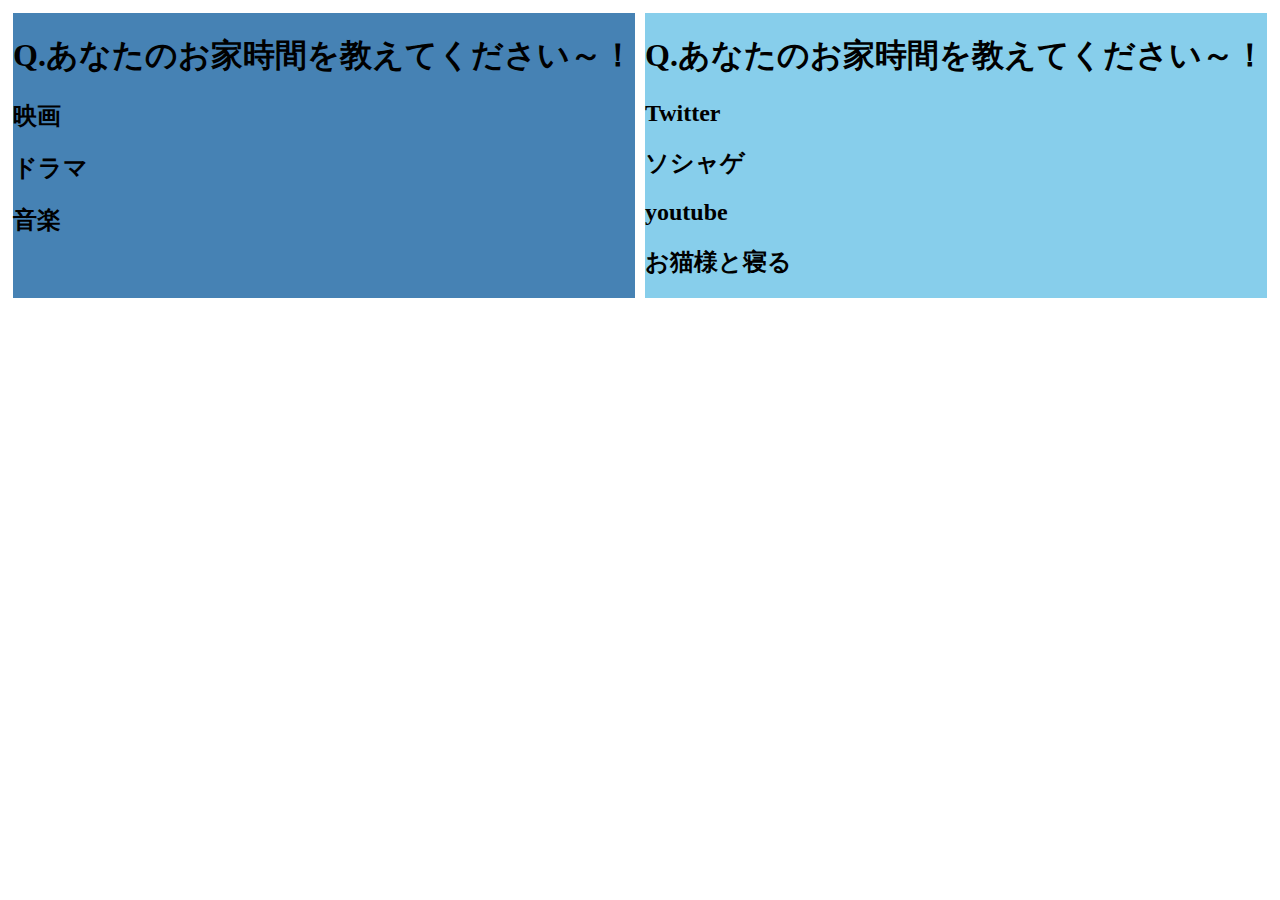
==== index.html @ f3049bba "回答（？）をHTMLに追加 CSSにFlexbox設定を追加" ====
<!DOCTYPE html>
<html lang="ja">

<head>
    <meta charset="UTF-8">
    <meta name="viewport" content="width=device-width, initial-scale=1.0">
    <title>すていほーむ</title>
    <link rel="stylesheet" href="./css/style.css">
</head>

<body>
    <div class="container">
     <div class="Question">
        <h1>Q.あなたのお家時間を教えてください～！</h1>
        <h2>映画</h2>
        <h2>ドラマ</h2>
        <h2>音楽</h2>
     </div>
     <!-- 回答は以下をコピペして増やして書き換えてね！ -->
     <div class="answer">
        <h1>Q.あなたのお家時間を教えてください～！</h1>
        <h2>Twitter</h2>
        <h2>ソシャゲ</h2>
        <h2>youtube</h2>
        <h2>お猫様と寝る</h2>
     </div>
     <!-- ここまで -->
    </div>
</body>

</html>
---- css/style.css ----
.container {
    display: flex;
    justify-content: center;
}

.Question {
    width: 80%;
    margin: 5px;
    background-color: steelblue
}

.answer {
    width: 80%;
    margin: 5px;
    background-color: skyblue;
}
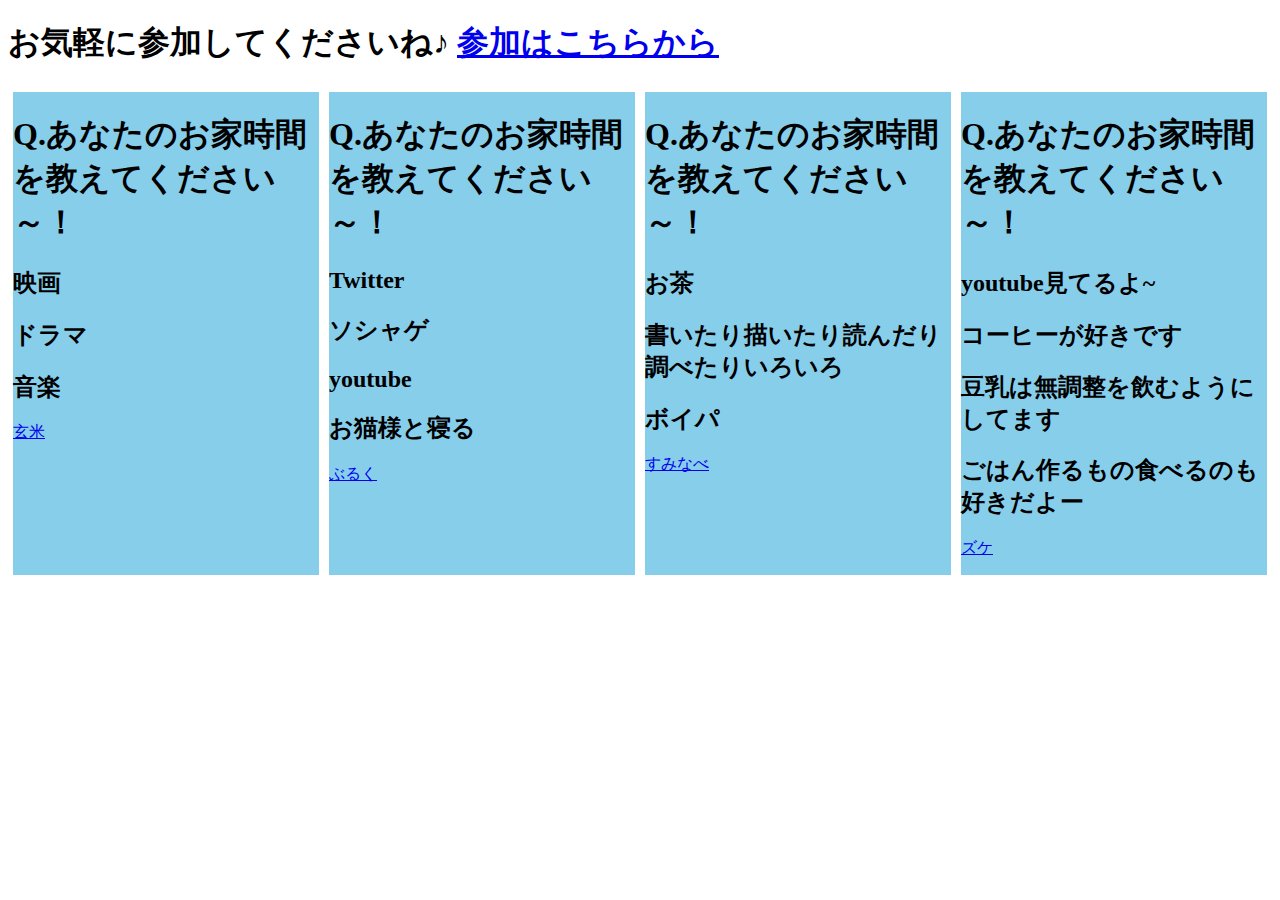
==== commit de8448c1: "mistake test" ====
--- a/index.html
+++ b/index.html
@@ -9,22 +9,48 @@
 </head>
 
 <body>
+    <div class="title">
+        <h1>お気軽に参加してくださいね♪ <a href="https://github.com/Genmai-Cha/practice_git">参加はこちらから</a></h1>
+    </div>
+
     <div class="container">
-     <div class="Question">
-        <h1>Q.あなたのお家時間を教えてください～！</h1>
-        <h2>映画</h2>
-        <h2>ドラマ</h2>
-        <h2>音楽</h2>
-     </div>
-     <!-- 回答は以下をコピペして増やして書き換えてね！ -->
-     <div class="answer">
-        <h1>Q.あなたのお家時間を教えてください～！</h1>
-        <h2>Twitter</h2>
-        <h2>ソシャゲ</h2>
-        <h2>youtube</h2>
-        <h2>お猫様と寝る</h2>
-     </div>
-     <!-- ここまで -->
+        
+        <div class="answer">
+            <h1>Q.あなたのお家時間を教えてください～！</h1>
+            <h2>映画</h2>
+            <h2>ドラマ</h2>
+            <h2>音楽</h2>
+            <p><a href="https://twitter.com/akanico_0128" alt="書いた人">玄米</a></p>
+        </div>
+
+        <div class="answer">
+            <h1>Q.あなたのお家時間を教えてください～！</h1>
+            <h2>Twitter</h2>
+            <h2>ソシャゲ</h2>
+            <h2>youtube</h2>
+            <h2>お猫様と寝る</h2>
+            <p><a href="https://twitter.com/blckct_xiii" alt="書いた人">ぶるく</a></p>
+        </div>
+        
+        <!-- 回答は以下をコピペして増やして書き換えてね！ -->
+        <div class="answer">
+            <h1>Q.あなたのお家時間を教えてください～！</h1>
+            <h2>お茶</h2>
+            <h2>書いたり描いたり読んだり調べたりいろいろ</h2>
+            <h2>ボイパ</h2>
+            <p><a href="https://twitter.com/suminabee" alt="書いた人">すみなべ</a></p>
+        </div>
+        <!-- ここまで -->
+        <div class="answer">
+            <h1>Q.あなたのお家時間を教えてください～！</h1>
+            <h2>youtube見てるよ~</h2>
+            <h2>コーヒーが好きです</h2>
+            <h2>豆乳は無調整を飲むようにしてます</h2>
+            <h2>ごはん作るもの食べるのも好きだよー</h2>
+            <p><a href="https://twitter.com/@7_zasano">ズケ</a></p>
+            </div>
+
+            
     </div>
 </body>
 
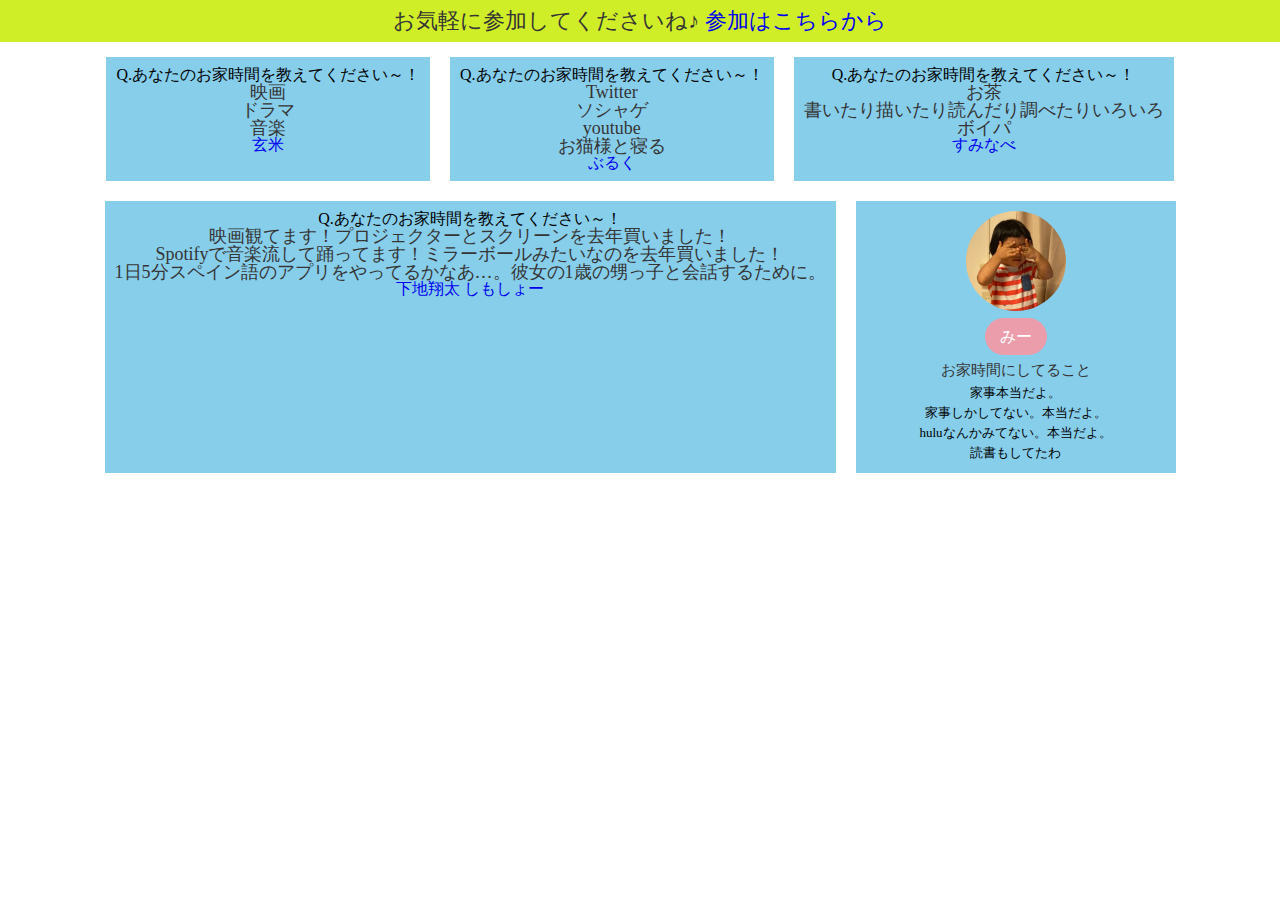
==== commit 8e20b1ae: "Merge branch 'master' into master" ====
--- a/index.html
+++ b/index.html
@@ -1,57 +1,71 @@
-<!DOCTYPE html>
-<html lang="ja">
-
-<head>
-    <meta charset="UTF-8">
-    <meta name="viewport" content="width=device-width, initial-scale=1.0">
-    <title>すていほーむ</title>
-    <link rel="stylesheet" href="./css/style.css">
-</head>
-
-<body>
-    <div class="title">
-        <h1>お気軽に参加してくださいね♪ <a href="https://github.com/Genmai-Cha/practice_git">参加はこちらから</a></h1>
-    </div>
-
-    <div class="container">
-        
-        <div class="answer">
-            <h1>Q.あなたのお家時間を教えてください～！</h1>
-            <h2>映画</h2>
-            <h2>ドラマ</h2>
-            <h2>音楽</h2>
-            <p><a href="https://twitter.com/akanico_0128" alt="書いた人">玄米</a></p>
-        </div>
-
-        <div class="answer">
-            <h1>Q.あなたのお家時間を教えてください～！</h1>
-            <h2>Twitter</h2>
-            <h2>ソシャゲ</h2>
-            <h2>youtube</h2>
-            <h2>お猫様と寝る</h2>
-            <p><a href="https://twitter.com/blckct_xiii" alt="書いた人">ぶるく</a></p>
-        </div>
-        
-        <!-- 回答は以下をコピペして増やして書き換えてね！ -->
-        <div class="answer">
-            <h1>Q.あなたのお家時間を教えてください～！</h1>
-            <h2>お茶</h2>
-            <h2>書いたり描いたり読んだり調べたりいろいろ</h2>
-            <h2>ボイパ</h2>
-            <p><a href="https://twitter.com/suminabee" alt="書いた人">すみなべ</a></p>
-        </div>
-        <!-- ここまで -->
-        <div class="answer">
-            <h1>Q.あなたのお家時間を教えてください～！</h1>
-            <h2>youtube見てるよ~</h2>
-            <h2>コーヒーが好きです</h2>
-            <h2>豆乳は無調整を飲むようにしてます</h2>
-            <h2>ごはん作るもの食べるのも好きだよー</h2>
-            <p><a href="https://twitter.com/@7_zasano">ズケ</a></p>
-            </div>
-
-            
-    </div>
-</body>
-
+
+<!DOCTYPE html>
+<html lang="ja">
+
+<head>
+    <meta charset="UTF-8">
+    <meta name="viewport" content="width=device-width, initial-scale=1.0">
+    <title>すていほーむ</title>
+    <link rel="stylesheet" href="./css/style.css">
+</head>
+
+<body>
+    <div class="title">
+        <h1>お気軽に参加してくださいね♪ <a href="https://github.com/Genmai-Cha/practice_git">参加はこちらから</a></h1>
+    </div>
+
+    <div class="container">
+
+        <div class="answer">
+            <h1>Q.あなたのお家時間を教えてください～！</h1>
+            <h2>映画</h2>
+            <h2>ドラマ</h2>
+            <h2>音楽</h2>
+            <p><a href="https://twitter.com/akanico_0128" alt="書いた人">玄米</a></p>
+        </div>
+
+        <div class="answer">
+            <h1>Q.あなたのお家時間を教えてください～！</h1>
+            <h2>Twitter</h2>
+            <h2>ソシャゲ</h2>
+            <h2>youtube</h2>
+            <h2>お猫様と寝る</h2>
+            <p><a href="https://twitter.com/blckct_xiii" alt="書いた人">ぶるく</a></p>
+        </div>
+
+        <!-- 回答は以下をコピペして増やして書き換えてね！ -->
+        <div class="answer">
+            <h1>Q.あなたのお家時間を教えてください～！</h1>
+            <h2>お茶</h2>
+            <h2>書いたり描いたり読んだり調べたりいろいろ</h2>
+            <h2>ボイパ</h2>
+            <p><a href="https://twitter.com/suminabee" alt="書いた人">すみなべ</a></p>
+        </div>
+        <!-- ここまで -->
+        <div class="answer">
+            <h1>Q.あなたのお家時間を教えてください～！</h1>
+            <h2>映画観てます！プロジェクターとスクリーンを去年買いました！</h2>
+            <h2>Spotifyで音楽流して踊ってます！ミラーボールみたいなのを去年買いました！</h2>
+            <h2>1日5分スペイン語のアプリをやってるかなあ…。彼女の1歳の甥っ子と会話するために。</h2>
+            <p><a href="https://twitter.com/Syota_Shimo" alt="Syota_Shimo">下地翔太 しもしょー</a></p>
+        </div>
+
+
+        <div class="answer">
+            <img src="./img/7iLI37vt_400x400.jpg" alt="プロフィール画像" class="prf_img">
+            <h1><a href="https://twitter.com/pupumi810" target="_blank" alt="書いた人" class="name">みー</a></h1>
+            <h2 class="list_title">お家時間にしてること</h2>
+            <ul>
+                <li>家事本当だよ。</li>
+                <li>家事しかしてない。本当だよ。</li>
+                <li>huluなんかみてない。本当だよ。</li>
+                <li>読書もしてたわ</li>
+            </ul>
+        </div>
+    </div>
+
+
+</body>
+
+
 </html>--- a/css/style.css
+++ b/css/style.css
@@ -1,16 +1,122 @@
+/* http://meyerweb.com/eric/tools/css/reset/
+   v2.0 | 20110126
+   License: none (public domain)
+*/
+
+html, body, div, span, applet, object, iframe,
+h1, h2, h3, h4, h5, h6, p, blockquote, pre,
+a, abbr, acronym, address, big, cite, code,
+del, dfn, em, img, ins, kbd, q, s, samp,
+small, strike, strong, sub, sup, tt, var,
+b, u, i, center,
+dl, dt, dd, ol, ul, li,
+fieldset, form, label, legend,
+table, caption, tbody, tfoot, thead, tr, th, td,
+article, aside, canvas, details, embed,
+figure, figcaption, footer, header, hgroup,
+menu, nav, output, ruby, section, summary,
+time, mark, audio, video {
+	margin: 0;
+	padding: 0;
+	border: 0;
+	font-size: 100%;
+	font: inherit;
+	vertical-align: baseline;
+}
+/* HTML5 display-role reset for older browsers */
+article, aside, details, figcaption, figure,
+footer, header, hgroup, menu, nav, section {
+	display: block;
+}
+body {
+	line-height: 1;
+}
+ol, ul {
+	list-style: none;
+}
+blockquote, q {
+	quotes: none;
+}
+blockquote:before, blockquote:after,
+q:before, q:after {
+	content: '';
+	content: none;
+}
+table {
+	border-collapse: collapse;
+	border-spacing: 0;
+}
+/* ここから！ */
+/* 
+@media screen and (max-width:800px) {
+    .container {
+        flex-wrap: wrap;
+    }
+} */
+
+.title {
+    width: 100%;
+    background-color: rgb(208, 238, 39);
+    text-align: center;
+}
+
+.title h1 {
+    font-size: 22px;
+    color: rgb(53, 53, 53);
+    padding: 10px;
+    margin-bottom: 5px;
+}
+
+.git_link {
+    color: coral;
+}
+
+h2 {
+    font-size: 18px;
+    color: rgb(53, 53, 53);
+}
+
+a {
+    text-decoration: none;
+}
+
 .container {
     display: flex;
     justify-content: center;
-}
-
-.Question {
-    width: 80%;
-    margin: 5px;
-    background-color: steelblue
+    flex-wrap: wrap;
 }
 
 .answer {
-    width: 80%;
-    margin: 5px;
-    background-color: skyblue;
-}+    min-width: 300px;
+    margin: 10px 10px;
+    padding: 10px;
+    background-color: #87ceeb;
+    text-align: center;
+}
+
+li {
+    list-style: none;
+    font-size: 13px;
+    line-height: 20px;
+}
+
+.prf_img {
+    width: 100px;
+    border-radius: 50%;
+    margin: 0 auto 15px auto;
+}
+
+.name {
+    background-color:#EB9DAC;
+    color: #fff;
+    border-radius: 100px;
+    padding: 10px 15px;
+    margin: 10px 10px;
+}
+
+.list_title {
+    margin: 18px auto 5px auto;
+    font-size: 15px;
+    color: rgb(53, 53, 53);
+}
+
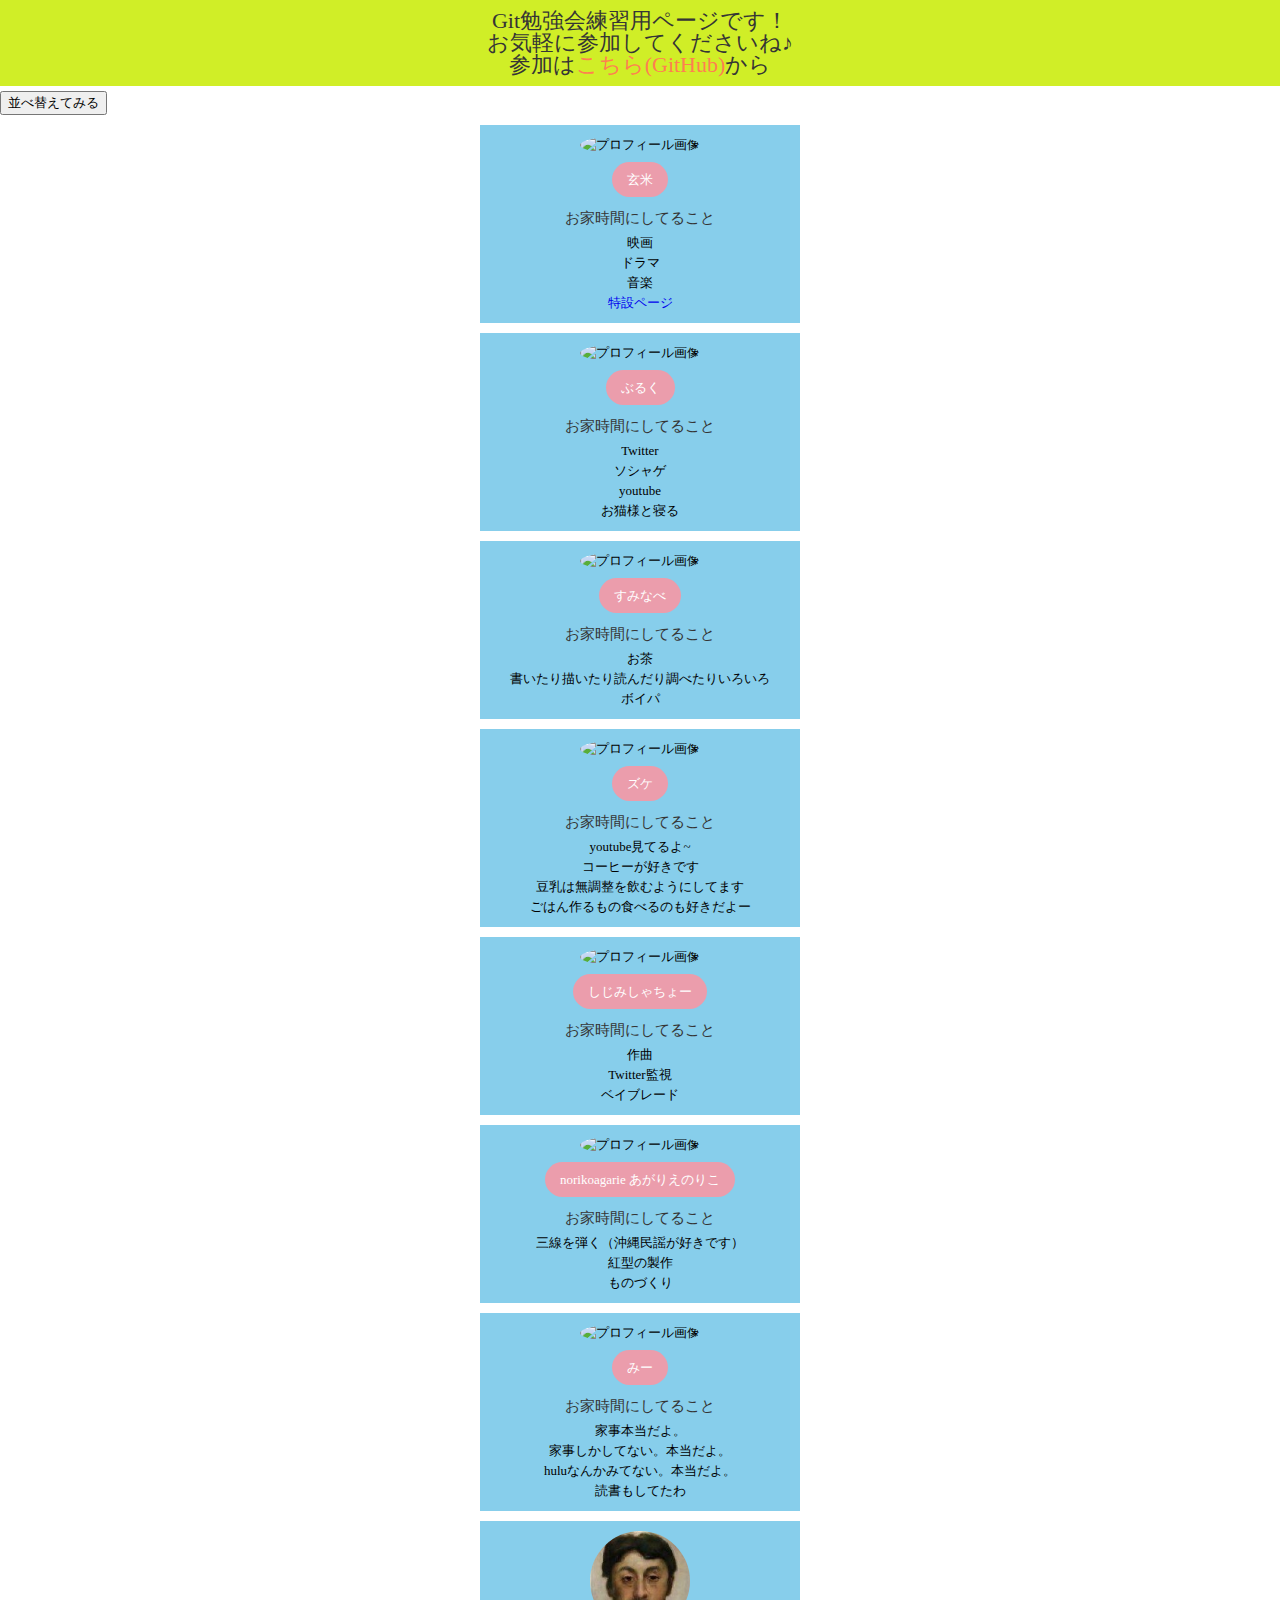
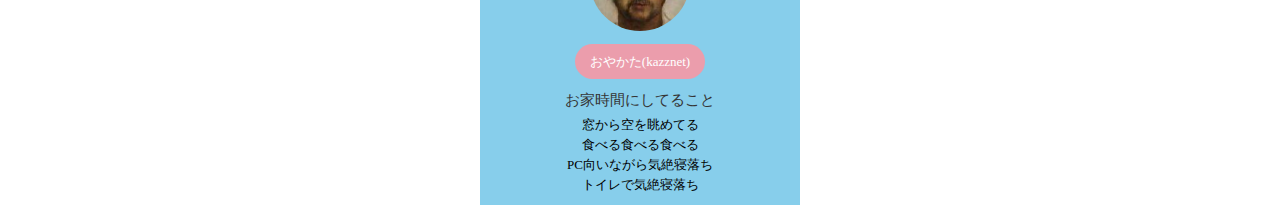
==== commit 4269268d: "おやかた参上です。内容行とアイコン追加しました。" ====
--- a/index.html
+++ b/index.html
@@ -1,4 +1,3 @@
-
 <!DOCTYPE html>
 <html lang="ja">
 
@@ -7,65 +6,146 @@
     <meta name="viewport" content="width=device-width, initial-scale=1.0">
     <title>すていほーむ</title>
     <link rel="stylesheet" href="./css/style.css">
+    <script src="./jquery.js"></script>
+    <script src="./common.js"></script>
+    <script src="./cmanObjMove_v091.js" charset="utf-8"></script>
+    <link rel="icon" href="./img/favicon.ico">
 </head>
 
 <body>
     <div class="title">
-        <h1>お気軽に参加してくださいね♪ <a href="https://github.com/Genmai-Cha/practice_git">参加はこちらから</a></h1>
+        <h1>Git勉強会練習用ページです！ <br> お気軽に参加してくださいね♪ <br> 参加は<a href="https://github.com/Genmai-Cha/practice_git"
+                target="_blank" class="git_link"><span>こちら(GitHub)</span></a>から</h1>
     </div>
+    
+    <div cmanOMat="area" class="movearea">
 
-    <div class="container">
-
-        <div class="answer">
-            <h1>Q.あなたのお家時間を教えてください～！</h1>
-            <h2>映画</h2>
-            <h2>ドラマ</h2>
-            <h2>音楽</h2>
-            <p><a href="https://twitter.com/akanico_0128" alt="書いた人">玄米</a></p>
+        <div class="btn-area">
+            <input type="button" class="btn" value="並べ替えてみる" onclick="window.location.reload();" />
         </div>
 
-        <div class="answer">
-            <h1>Q.あなたのお家時間を教えてください～！</h1>
-            <h2>Twitter</h2>
-            <h2>ソシャゲ</h2>
-            <h2>youtube</h2>
-            <h2>お猫様と寝る</h2>
-            <p><a href="https://twitter.com/blckct_xiii" alt="書いた人">ぶるく</a></p>
-        </div>
+        <div class="container">
+            <ul class="contentBox">
+                <!-- 回答は以下をコピペして増やして書き換えてね！ -->
+                <li>
+                    <div class="answer" cmanOMat="movearea" >
+                        <img src="./img/icon/genmai.jpg" alt="プロフィール画像" class="prf_img">
+                        <h1><a href="https://twitter.com/akanico_0128" target="_blank" alt="書いた人" class="name">玄米</a></h1>
+                        <h2 class="list_title">お家時間にしてること</h2>
+                        <div>
+                            <p>映画</p>
+                            <p>ドラマ</p>
+                            <p>音楽</p>
+                            <a href="genmai.html">特設ページ</a>
+                        </div>
 
-        <!-- 回答は以下をコピペして増やして書き換えてね！ -->
-        <div class="answer">
-            <h1>Q.あなたのお家時間を教えてください～！</h1>
-            <h2>お茶</h2>
-            <h2>書いたり描いたり読んだり調べたりいろいろ</h2>
-            <h2>ボイパ</h2>
-            <p><a href="https://twitter.com/suminabee" alt="書いた人">すみなべ</a></p>
-        </div>
-        <!-- ここまで -->
-        <div class="answer">
-            <h1>Q.あなたのお家時間を教えてください～！</h1>
-            <h2>映画観てます！プロジェクターとスクリーンを去年買いました！</h2>
-            <h2>Spotifyで音楽流して踊ってます！ミラーボールみたいなのを去年買いました！</h2>
-            <h2>1日5分スペイン語のアプリをやってるかなあ…。彼女の1歳の甥っ子と会話するために。</h2>
-            <p><a href="https://twitter.com/Syota_Shimo" alt="Syota_Shimo">下地翔太 しもしょー</a></p>
-        </div>
+                    </div>
+                </li>
+
+                <li>
+                    <div class="answer" cmanOMat="movearea" >
+                        <img src="./img/icon/blckct.png" alt="プロフィール画像" class="prf_img">
+                        <h1><a href="https://twitter.com/akanico_0128" target="_blank" alt="書いた人" class="name">ぶるく</a></h1>
+                        <h2 class="list_title">お家時間にしてること</h2>
+                        <div>
+                            <p>Twitter</p>
+                            <p>ソシャゲ</p>
+                            <p>youtube</p>
+                            <p>お猫様と寝る</p>
+                        </div>
+                    </div>
+                </li>
+
+                <li>
+                    <div class="answer" cmanOMat="movearea" >
+                        <img src="./img/icon/suminabe.jpg" alt="プロフィール画像" class="prf_img">
+                        <h1><a href="https://twitter.com/akanico_0128" target="_blank" alt="書いた人" class="name">すみなべ</a></h1>
+                        <h2 class="list_title">お家時間にしてること</h2>
+                        <div>
+                            <p>お茶</p>
+                            <p>書いたり描いたり読んだり調べたりいろいろ</p>
+                            <p>ボイパ</p>
+                        </div>
+                    </div>
+                </li>
 
 
-        <div class="answer">
-            <img src="./img/7iLI37vt_400x400.jpg" alt="プロフィール画像" class="prf_img">
-            <h1><a href="https://twitter.com/pupumi810" target="_blank" alt="書いた人" class="name">みー</a></h1>
-            <h2 class="list_title">お家時間にしてること</h2>
-            <ul>
-                <li>家事本当だよ。</li>
-                <li>家事しかしてない。本当だよ。</li>
-                <li>huluなんかみてない。本当だよ。</li>
-                <li>読書もしてたわ</li>
+                <li>
+                    <div class="answer" cmanOMat="movearea" >
+                        <img src="./img/icon/zuke.jpg" alt="プロフィール画像" class="prf_img">
+                        <h1><a href="https://twitter.com/akanico_0128" target="_blank" alt="書いた人" class="name">ズケ</a></h1>
+                        <h2 class="list_title">お家時間にしてること</h2>
+                        <div>
+                            <p>youtube見てるよ~</p>
+                            <p>コーヒーが好きです</p>
+                            <p>豆乳は無調整を飲むようにしてます</p>
+                            <p>ごはん作るもの食べるのも好きだよー</p>
+                        </div>
+                    </div>
+                </li>
+                <li>
+                    <div class="answer" cmanOMat="movearea" >
+                        <img src="./img/icon/443.PNG" alt="プロフィール画像" class="prf_img">
+                        <h1><a href="https://twitter.com/443_President" target="_blank" alt="書いた人" class="name">しじみしゃちょー</a>
+                        </h1>
+                        <h2 class="list_title">お家時間にしてること</h2>
+                        <div>
+                            <p>作曲</p>
+                            <p>Twitter監視</p>
+                            <p>ベイブレード</p>
+                        </div>
+                    </div>
+                </li>
+
+                <li>
+                    <div class="answer" cmanOMat="movearea" >
+                        <img src="./img/icon/agarie.png" alt="プロフィール画像" class="prf_img">
+                        <h1><a href="https://www.instagram.com/norikoagarie/" target="_blank" alt="書いた人"
+                                class="name">norikoagarie あがりえのりこ</a></h1>
+                        <h2 class="list_title">お家時間にしてること</h2>
+                        <div>
+                            <p>三線を弾く（沖縄民謡が好きです）</p>
+                            <p>紅型の製作</p>
+                            <p>ものづくり</p>
+                        </div>
+                    </div>
+                </li>
+
+                <li>
+                    <div class="answer" cmanOMat="movearea" >
+                        <img src="./img/icon/mee.jpg" alt="プロフィール画像" class="prf_img">
+                        <h1><a href="https://twitter.com/pupumi810" target="_blank" alt="書いた人" class="name">みー</a></h1>
+                        <h2 class="list_title">お家時間にしてること</h2>
+                        <div>
+                            <p>家事本当だよ。</p>
+                            <p>家事しかしてない。本当だよ。</p>
+                            <p>huluなんかみてない。本当だよ。</p>
+                            <p>読書もしてたわ</p>
+                        </div>
+                    </div>
+                </li>
+
+                <li>
+                    <div class="answer" cmanOMat="movearea" >
+                        <img src="./img/icon/oyakata.jpg" alt="プロフィール画像" class="prf_img">
+                        <h1><a href="https://twitter.com/oyakataan" target="_blank" alt="書いた人"
+                                class="name">おやかた(kazznet)</a></h1>
+                        <h2 class="list_title">お家時間にしてること</h2>
+                        <div>
+                            <p>窓から空を眺めてる</p>
+                            <p>食べる食べる食べる</p>
+                            <p>PC向いながら気絶寝落ち</p>
+                            <p>トイレで気絶寝落ち</p>
+                        </div>
+                    </div>
+                </li>
+
+
             </ul>
+
         </div>
     </div>
 
-
 </body>
 
-
 </html>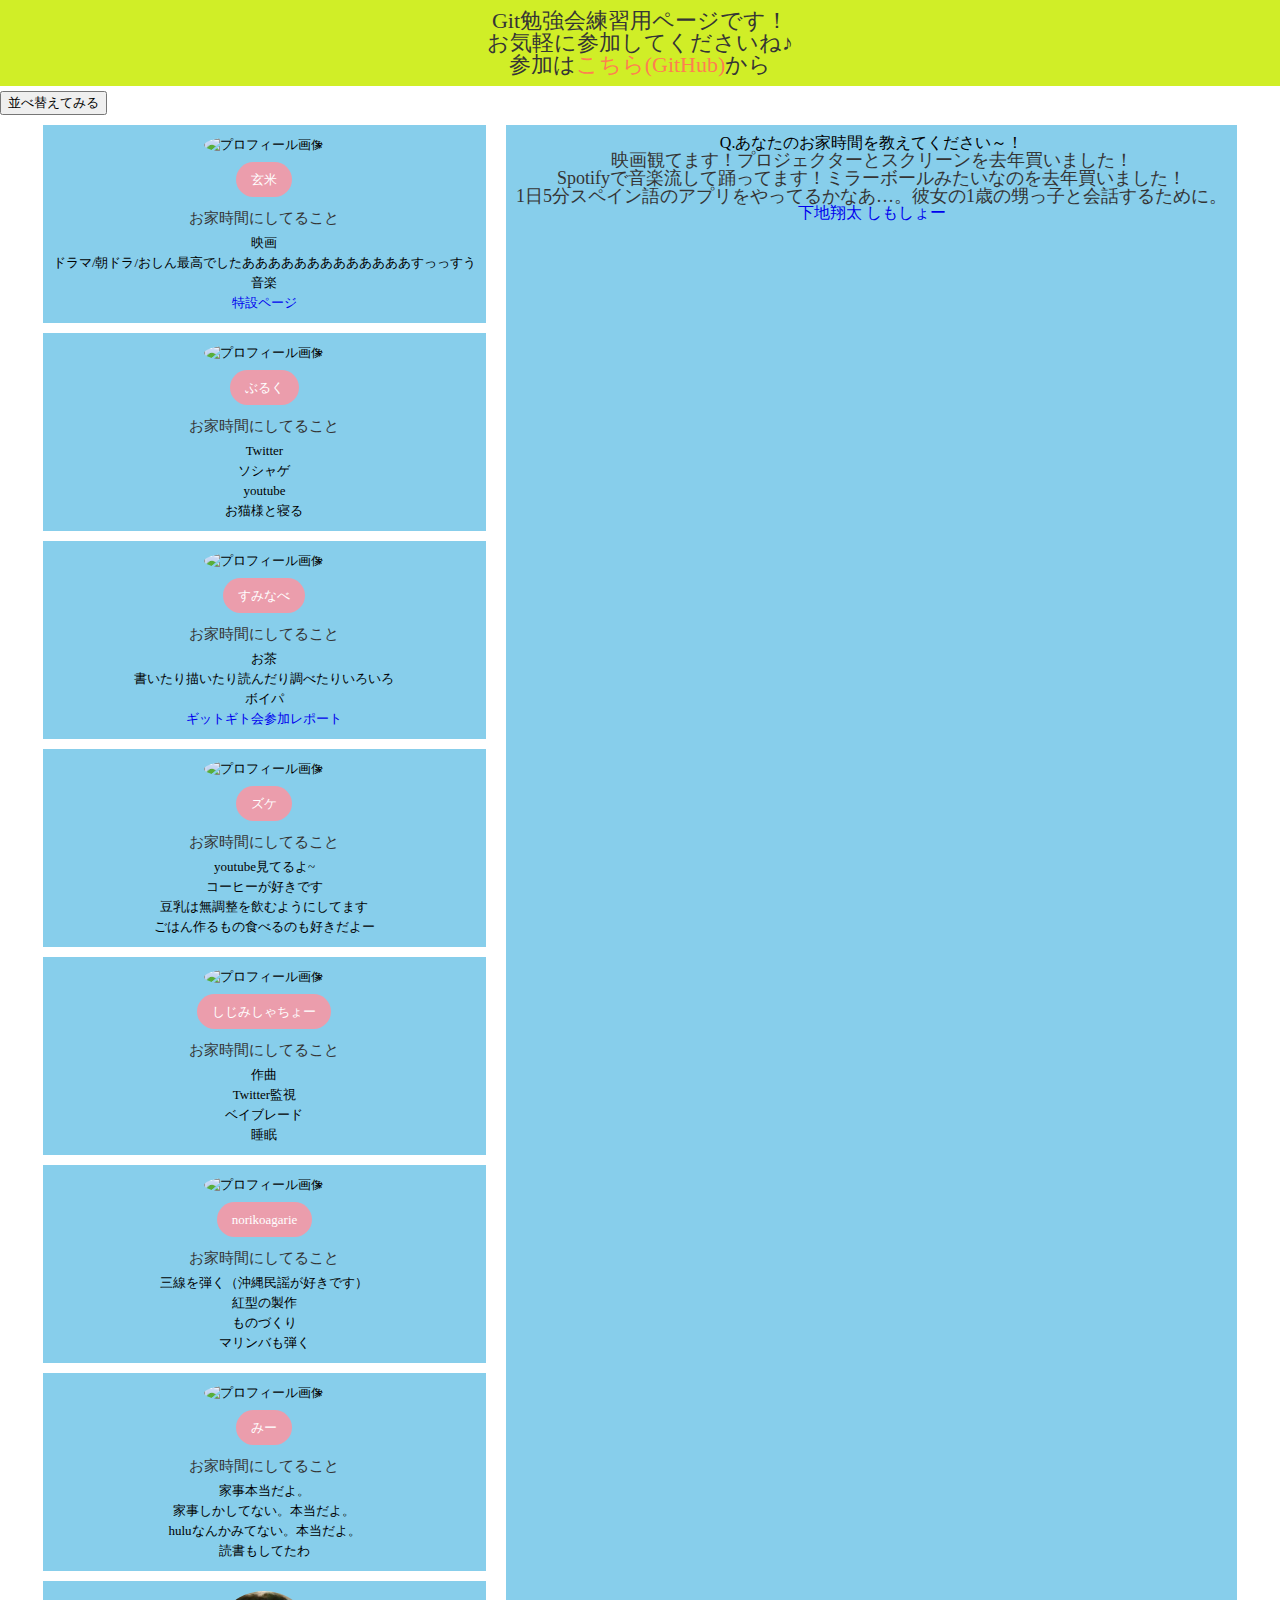
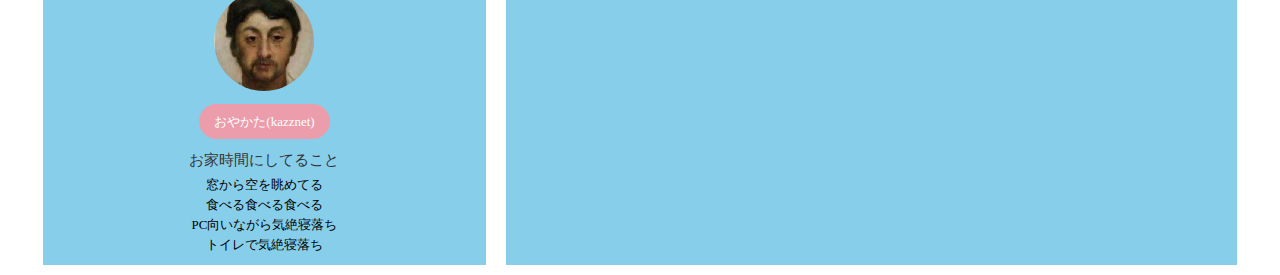
==== commit 7db9244a: "test" ====
--- a/index.html
+++ b/index.html
@@ -14,10 +14,11 @@
 
 <body>
     <div class="title">
+
         <h1>Git勉強会練習用ページです！ <br> お気軽に参加してくださいね♪ <br> 参加は<a href="https://github.com/Genmai-Cha/practice_git"
                 target="_blank" class="git_link"><span>こちら(GitHub)</span></a>から</h1>
     </div>
-    
+
     <div cmanOMat="area" class="movearea">
 
         <div class="btn-area">
@@ -28,13 +29,14 @@
             <ul class="contentBox">
                 <!-- 回答は以下をコピペして増やして書き換えてね！ -->
                 <li>
-                    <div class="answer" cmanOMat="movearea" >
+                    <div class="answer" cmanOMat="movearea">
                         <img src="./img/icon/genmai.jpg" alt="プロフィール画像" class="prf_img">
-                        <h1><a href="https://twitter.com/akanico_0128" target="_blank" alt="書いた人" class="name">玄米</a></h1>
+                        <h1><a href="https://twitter.com/akanico_0128" target="_blank" alt="書いた人" class="name">玄米</a>
+                        </h1>
                         <h2 class="list_title">お家時間にしてること</h2>
                         <div>
                             <p>映画</p>
-                            <p>ドラマ</p>
+                            <p>ドラマ/朝ドラ/おしん最高でしたあああああああああああああすっっすう</p>
                             <p>音楽</p>
                             <a href="genmai.html">特設ページ</a>
                         </div>
@@ -43,9 +45,10 @@
                 </li>
 
                 <li>
-                    <div class="answer" cmanOMat="movearea" >
+                    <div class="answer" cmanOMat="movearea">
                         <img src="./img/icon/blckct.png" alt="プロフィール画像" class="prf_img">
-                        <h1><a href="https://twitter.com/akanico_0128" target="_blank" alt="書いた人" class="name">ぶるく</a></h1>
+                        <h1><a href="https://twitter.com/akanico_0128" target="_blank" alt="書いた人" class="name">ぶるく</a>
+                        </h1>
                         <h2 class="list_title">お家時間にしてること</h2>
                         <div>
                             <p>Twitter</p>
@@ -57,23 +60,26 @@
                 </li>
 
                 <li>
-                    <div class="answer" cmanOMat="movearea" >
+                    <div class="answer" cmanOMat="movearea">
                         <img src="./img/icon/suminabe.jpg" alt="プロフィール画像" class="prf_img">
-                        <h1><a href="https://twitter.com/akanico_0128" target="_blank" alt="書いた人" class="name">すみなべ</a></h1>
+                        <h1><a href="https://twitter.com/akanico_0128" target="_blank" alt="書いた人" class="name">すみなべ</a>
+                        </h1>
                         <h2 class="list_title">お家時間にしてること</h2>
                         <div>
                             <p>お茶</p>
                             <p>書いたり描いたり読んだり調べたりいろいろ</p>
                             <p>ボイパ</p>
+                            <p><a href="https://note.com/ocha_green/n/n036c9fcafdfa">ギットギト会参加レポート</a></p>
                         </div>
                     </div>
                 </li>
 
 
                 <li>
-                    <div class="answer" cmanOMat="movearea" >
+                    <div class="answer" cmanOMat="movearea">
                         <img src="./img/icon/zuke.jpg" alt="プロフィール画像" class="prf_img">
-                        <h1><a href="https://twitter.com/akanico_0128" target="_blank" alt="書いた人" class="name">ズケ</a></h1>
+                        <h1><a href="https://twitter.com/akanico_0128" target="_blank" alt="書いた人" class="name">ズケ</a>
+                        </h1>
                         <h2 class="list_title">お家時間にしてること</h2>
                         <div>
                             <p>youtube見てるよ~</p>
@@ -84,35 +90,38 @@
                     </div>
                 </li>
                 <li>
-                    <div class="answer" cmanOMat="movearea" >
+                    <div class="answer" cmanOMat="movearea">
                         <img src="./img/icon/443.PNG" alt="プロフィール画像" class="prf_img">
-                        <h1><a href="https://twitter.com/443_President" target="_blank" alt="書いた人" class="name">しじみしゃちょー</a>
+                        <h1><a href="https://twitter.com/443_President" target="_blank" alt="書いた人"
+                                class="name">しじみしゃちょー</a>
                         </h1>
                         <h2 class="list_title">お家時間にしてること</h2>
                         <div>
                             <p>作曲</p>
                             <p>Twitter監視</p>
                             <p>ベイブレード</p>
+                            <p>睡眠</p>
                         </div>
                     </div>
                 </li>
 
                 <li>
-                    <div class="answer" cmanOMat="movearea" >
+                    <div class="answer" cmanOMat="movearea">
                         <img src="./img/icon/agarie.png" alt="プロフィール画像" class="prf_img">
                         <h1><a href="https://www.instagram.com/norikoagarie/" target="_blank" alt="書いた人"
-                                class="name">norikoagarie あがりえのりこ</a></h1>
+                                class="name">norikoagarie</a></h1>
                         <h2 class="list_title">お家時間にしてること</h2>
                         <div>
                             <p>三線を弾く（沖縄民謡が好きです）</p>
                             <p>紅型の製作</p>
                             <p>ものづくり</p>
+                            <p>マリンバも弾く</p>
                         </div>
                     </div>
                 </li>
 
                 <li>
-                    <div class="answer" cmanOMat="movearea" >
+                    <div class="answer" cmanOMat="movearea">
                         <img src="./img/icon/mee.jpg" alt="プロフィール画像" class="prf_img">
                         <h1><a href="https://twitter.com/pupumi810" target="_blank" alt="書いた人" class="name">みー</a></h1>
                         <h2 class="list_title">お家時間にしてること</h2>
@@ -123,10 +132,11 @@
                             <p>読書もしてたわ</p>
                         </div>
                     </div>
+
                 </li>
 
                 <li>
-                    <div class="answer" cmanOMat="movearea" >
+                    <div class="answer" cmanOMat="movearea">
                         <img src="./img/icon/oyakata.jpg" alt="プロフィール画像" class="prf_img">
                         <h1><a href="https://twitter.com/oyakataan" target="_blank" alt="書いた人"
                                 class="name">おやかた(kazznet)</a></h1>
@@ -140,12 +150,19 @@
                     </div>
                 </li>
 
-
             </ul>
+            <div class="answer">
+                <h1>Q.あなたのお家時間を教えてください～！</h1>
+                <h2>映画観てます！プロジェクターとスクリーンを去年買いました！</h2>
+                <h2>Spotifyで音楽流して踊ってます！ミラーボールみたいなのを去年買いました！</h2>
+                <h2>1日5分スペイン語のアプリをやってるかなあ…。彼女の1歳の甥っ子と会話するために。</h2>
+                <p><a href="https://twitter.com/Syota_Shimo" alt="Syota_Shimo">下地翔太 しもしょー</a></p>
+            </div>
 
         </div>
     </div>
 
 </body>
 
+
 </html>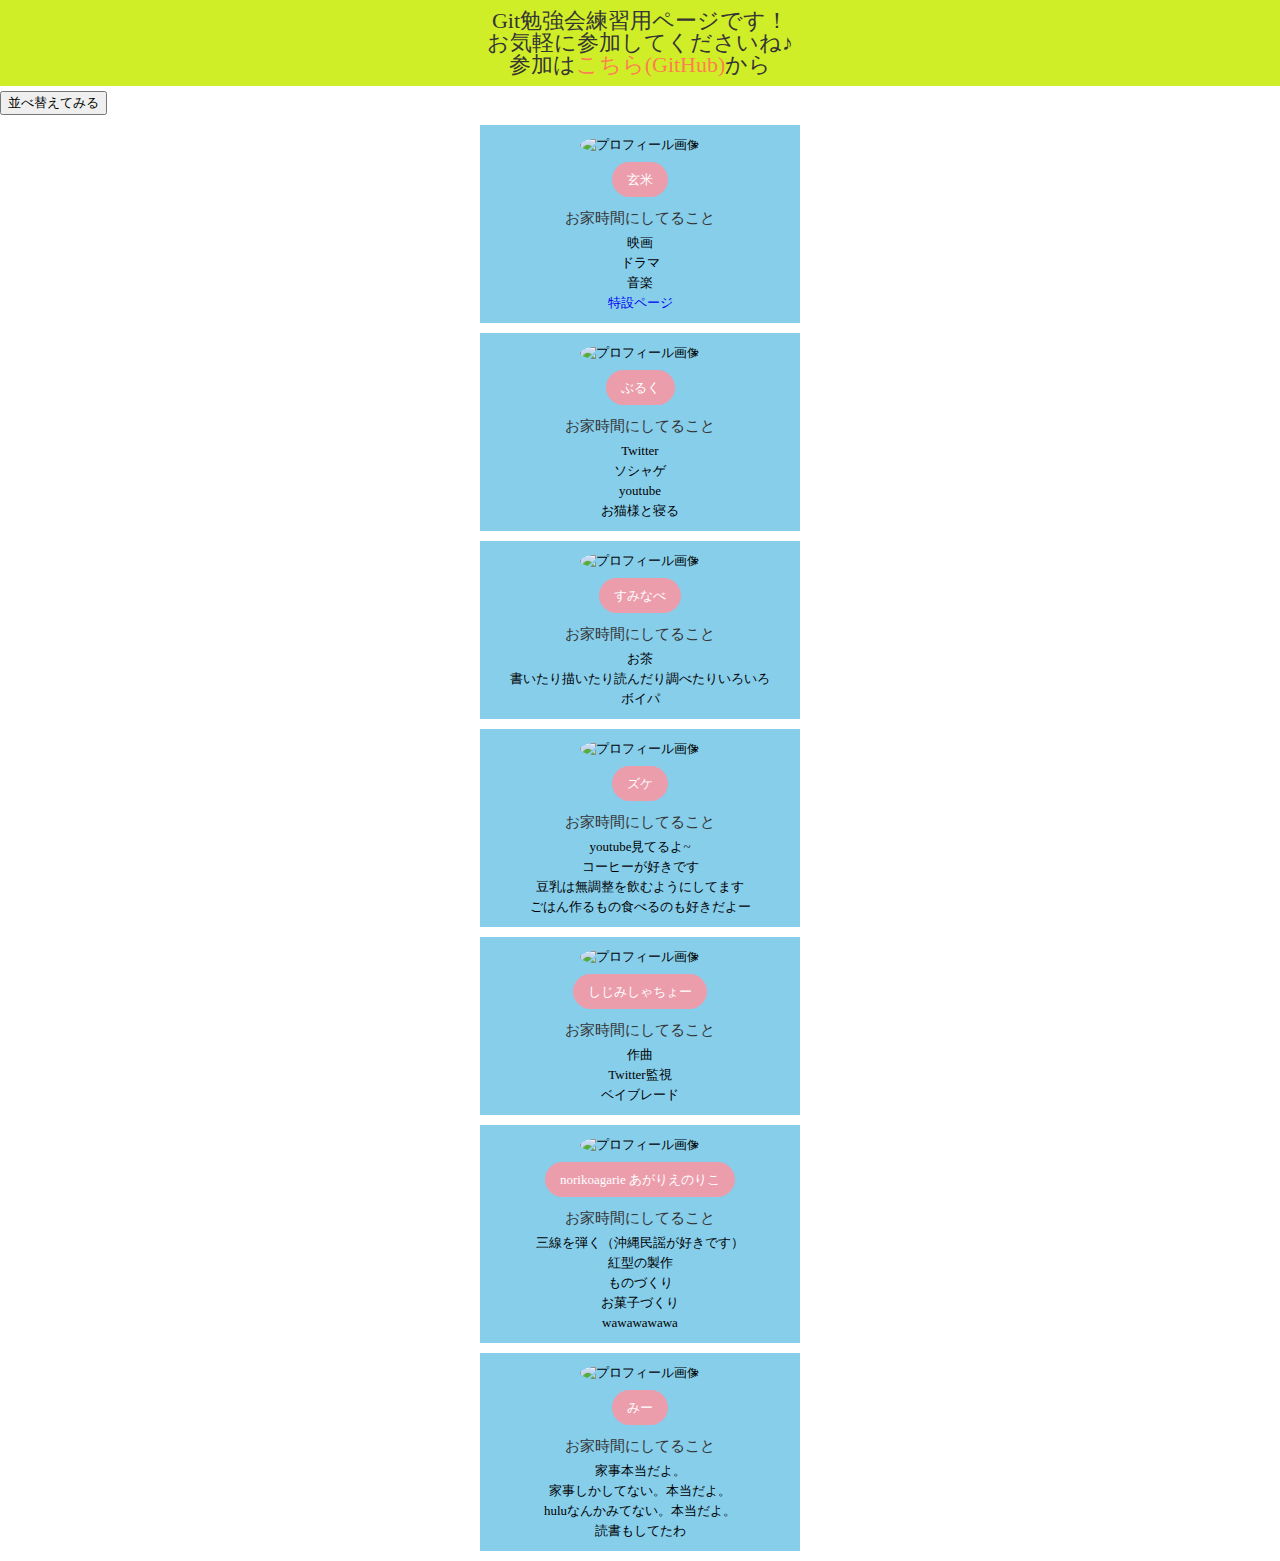
==== commit b4f3c1b2: "yumiyumidesu" ====
--- a/index.html
+++ b/index.html
@@ -14,11 +14,10 @@
 
 <body>
     <div class="title">
-
         <h1>Git勉強会練習用ページです！ <br> お気軽に参加してくださいね♪ <br> 参加は<a href="https://github.com/Genmai-Cha/practice_git"
                 target="_blank" class="git_link"><span>こちら(GitHub)</span></a>から</h1>
     </div>
-
+    
     <div cmanOMat="area" class="movearea">
 
         <div class="btn-area">
@@ -29,14 +28,13 @@
             <ul class="contentBox">
                 <!-- 回答は以下をコピペして増やして書き換えてね！ -->
                 <li>
-                    <div class="answer" cmanOMat="movearea">
+                    <div class="answer" cmanOMat="movearea" >
                         <img src="./img/icon/genmai.jpg" alt="プロフィール画像" class="prf_img">
-                        <h1><a href="https://twitter.com/akanico_0128" target="_blank" alt="書いた人" class="name">玄米</a>
-                        </h1>
+                        <h1><a href="https://twitter.com/akanico_0128" target="_blank" alt="書いた人" class="name">玄米</a></h1>
                         <h2 class="list_title">お家時間にしてること</h2>
                         <div>
                             <p>映画</p>
-                            <p>ドラマ/朝ドラ/おしん最高でしたあああああああああああああすっっすう</p>
+                            <p>ドラマ</p>
                             <p>音楽</p>
                             <a href="genmai.html">特設ページ</a>
                         </div>
@@ -45,10 +43,9 @@
                 </li>
 
                 <li>
-                    <div class="answer" cmanOMat="movearea">
+                    <div class="answer" cmanOMat="movearea" >
                         <img src="./img/icon/blckct.png" alt="プロフィール画像" class="prf_img">
-                        <h1><a href="https://twitter.com/akanico_0128" target="_blank" alt="書いた人" class="name">ぶるく</a>
-                        </h1>
+                        <h1><a href="https://twitter.com/akanico_0128" target="_blank" alt="書いた人" class="name">ぶるく</a></h1>
                         <h2 class="list_title">お家時間にしてること</h2>
                         <div>
                             <p>Twitter</p>
@@ -60,26 +57,23 @@
                 </li>
 
                 <li>
-                    <div class="answer" cmanOMat="movearea">
+                    <div class="answer" cmanOMat="movearea" >
                         <img src="./img/icon/suminabe.jpg" alt="プロフィール画像" class="prf_img">
-                        <h1><a href="https://twitter.com/akanico_0128" target="_blank" alt="書いた人" class="name">すみなべ</a>
-                        </h1>
+                        <h1><a href="https://twitter.com/akanico_0128" target="_blank" alt="書いた人" class="name">すみなべ</a></h1>
                         <h2 class="list_title">お家時間にしてること</h2>
                         <div>
                             <p>お茶</p>
                             <p>書いたり描いたり読んだり調べたりいろいろ</p>
                             <p>ボイパ</p>
-                            <p><a href="https://note.com/ocha_green/n/n036c9fcafdfa">ギットギト会参加レポート</a></p>
                         </div>
                     </div>
                 </li>
 
 
                 <li>
-                    <div class="answer" cmanOMat="movearea">
+                    <div class="answer" cmanOMat="movearea" >
                         <img src="./img/icon/zuke.jpg" alt="プロフィール画像" class="prf_img">
-                        <h1><a href="https://twitter.com/akanico_0128" target="_blank" alt="書いた人" class="name">ズケ</a>
-                        </h1>
+                        <h1><a href="https://twitter.com/akanico_0128" target="_blank" alt="書いた人" class="name">ズケ</a></h1>
                         <h2 class="list_title">お家時間にしてること</h2>
                         <div>
                             <p>youtube見てるよ~</p>
@@ -90,38 +84,37 @@
                     </div>
                 </li>
                 <li>
-                    <div class="answer" cmanOMat="movearea">
+                    <div class="answer" cmanOMat="movearea" >
                         <img src="./img/icon/443.PNG" alt="プロフィール画像" class="prf_img">
-                        <h1><a href="https://twitter.com/443_President" target="_blank" alt="書いた人"
-                                class="name">しじみしゃちょー</a>
+                        <h1><a href="https://twitter.com/443_President" target="_blank" alt="書いた人" class="name">しじみしゃちょー</a>
                         </h1>
                         <h2 class="list_title">お家時間にしてること</h2>
                         <div>
                             <p>作曲</p>
                             <p>Twitter監視</p>
                             <p>ベイブレード</p>
-                            <p>睡眠</p>
                         </div>
                     </div>
                 </li>
 
                 <li>
-                    <div class="answer" cmanOMat="movearea">
+                    <div class="answer" cmanOMat="movearea" >
                         <img src="./img/icon/agarie.png" alt="プロフィール画像" class="prf_img">
                         <h1><a href="https://www.instagram.com/norikoagarie/" target="_blank" alt="書いた人"
-                                class="name">norikoagarie</a></h1>
+                                class="name">norikoagarie あがりえのりこ</a></h1>
                         <h2 class="list_title">お家時間にしてること</h2>
                         <div>
                             <p>三線を弾く（沖縄民謡が好きです）</p>
                             <p>紅型の製作</p>
                             <p>ものづくり</p>
-                            <p>マリンバも弾く</p>
+                            <p>お菓子づくり</p>
+                            <p>wawawawawa</p>
                         </div>
                     </div>
                 </li>
 
                 <li>
-                    <div class="answer" cmanOMat="movearea">
+                    <div class="answer" cmanOMat="movearea" >
                         <img src="./img/icon/mee.jpg" alt="プロフィール画像" class="prf_img">
                         <h1><a href="https://twitter.com/pupumi810" target="_blank" alt="書いた人" class="name">みー</a></h1>
                         <h2 class="list_title">お家時間にしてること</h2>
@@ -132,37 +125,14 @@
                             <p>読書もしてたわ</p>
                         </div>
                     </div>
-
                 </li>
 
-                <li>
-                    <div class="answer" cmanOMat="movearea">
-                        <img src="./img/icon/oyakata.jpg" alt="プロフィール画像" class="prf_img">
-                        <h1><a href="https://twitter.com/oyakataan" target="_blank" alt="書いた人"
-                                class="name">おやかた(kazznet)</a></h1>
-                        <h2 class="list_title">お家時間にしてること</h2>
-                        <div>
-                            <p>窓から空を眺めてる</p>
-                            <p>食べる食べる食べる</p>
-                            <p>PC向いながら気絶寝落ち</p>
-                            <p>トイレで気絶寝落ち</p>
-                        </div>
-                    </div>
-                </li>
 
             </ul>
-            <div class="answer">
-                <h1>Q.あなたのお家時間を教えてください～！</h1>
-                <h2>映画観てます！プロジェクターとスクリーンを去年買いました！</h2>
-                <h2>Spotifyで音楽流して踊ってます！ミラーボールみたいなのを去年買いました！</h2>
-                <h2>1日5分スペイン語のアプリをやってるかなあ…。彼女の1歳の甥っ子と会話するために。</h2>
-                <p><a href="https://twitter.com/Syota_Shimo" alt="Syota_Shimo">下地翔太 しもしょー</a></p>
-            </div>
 
         </div>
     </div>
 
 </body>
 
-
 </html>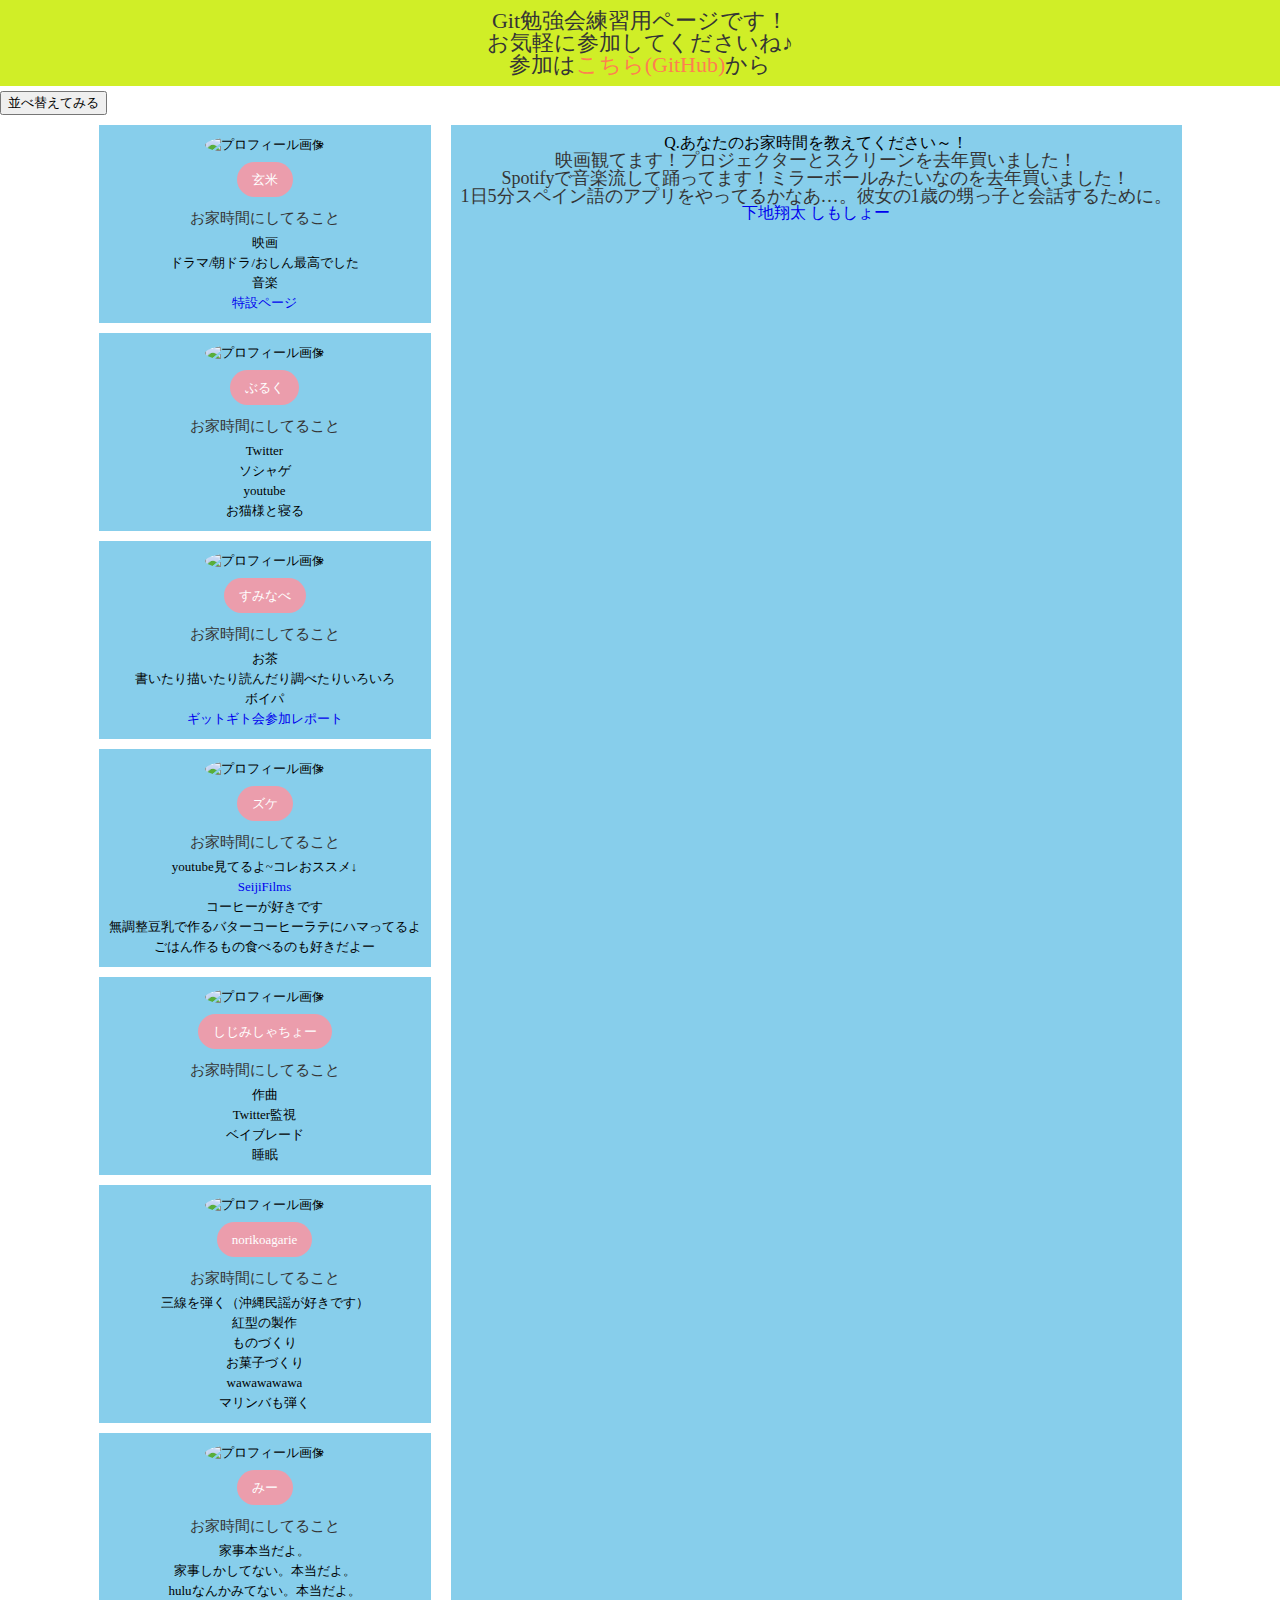
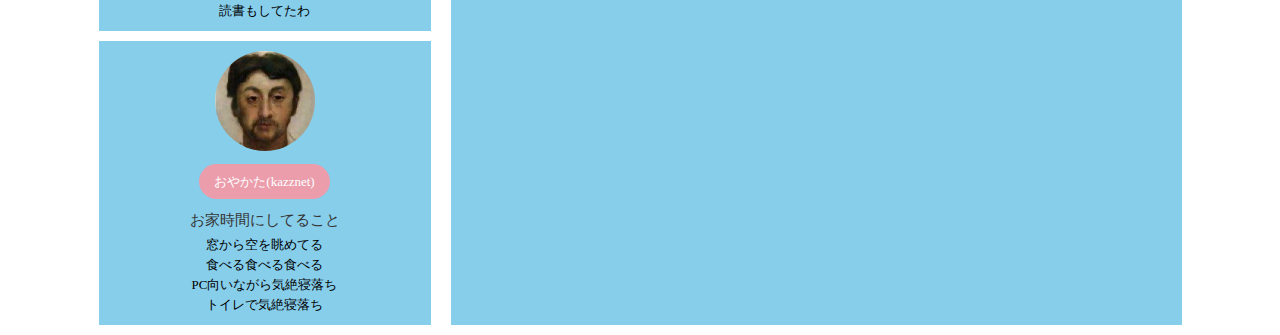
==== commit 07291cc1: "Add reworte my introduce" ====
--- a/index.html
+++ b/index.html
@@ -14,10 +14,11 @@
 
 <body>
     <div class="title">
+
         <h1>Git勉強会練習用ページです！ <br> お気軽に参加してくださいね♪ <br> 参加は<a href="https://github.com/Genmai-Cha/practice_git"
                 target="_blank" class="git_link"><span>こちら(GitHub)</span></a>から</h1>
     </div>
-    
+
     <div cmanOMat="area" class="movearea">
 
         <div class="btn-area">
@@ -28,13 +29,14 @@
             <ul class="contentBox">
                 <!-- 回答は以下をコピペして増やして書き換えてね！ -->
                 <li>
-                    <div class="answer" cmanOMat="movearea" >
+                    <div class="answer" cmanOMat="movearea">
                         <img src="./img/icon/genmai.jpg" alt="プロフィール画像" class="prf_img">
-                        <h1><a href="https://twitter.com/akanico_0128" target="_blank" alt="書いた人" class="name">玄米</a></h1>
+                        <h1><a href="https://twitter.com/akanico_0128" target="_blank" alt="書いた人" class="name">玄米</a>
+                        </h1>
                         <h2 class="list_title">お家時間にしてること</h2>
                         <div>
                             <p>映画</p>
-                            <p>ドラマ</p>
+                            <p>ドラマ/朝ドラ/おしん最高でした</p>
                             <p>音楽</p>
                             <a href="genmai.html">特設ページ</a>
                         </div>
@@ -43,9 +45,10 @@
                 </li>
 
                 <li>
-                    <div class="answer" cmanOMat="movearea" >
+                    <div class="answer" cmanOMat="movearea">
                         <img src="./img/icon/blckct.png" alt="プロフィール画像" class="prf_img">
-                        <h1><a href="https://twitter.com/akanico_0128" target="_blank" alt="書いた人" class="name">ぶるく</a></h1>
+                        <h1><a href="https://twitter.com/akanico_0128" target="_blank" alt="書いた人" class="name">ぶるく</a>
+                        </h1>
                         <h2 class="list_title">お家時間にしてること</h2>
                         <div>
                             <p>Twitter</p>
@@ -57,51 +60,57 @@
                 </li>
 
                 <li>
-                    <div class="answer" cmanOMat="movearea" >
+                    <div class="answer" cmanOMat="movearea">
                         <img src="./img/icon/suminabe.jpg" alt="プロフィール画像" class="prf_img">
-                        <h1><a href="https://twitter.com/akanico_0128" target="_blank" alt="書いた人" class="name">すみなべ</a></h1>
+                        <h1><a href="https://twitter.com/akanico_0128" target="_blank" alt="書いた人" class="name">すみなべ</a>
+                        </h1>
                         <h2 class="list_title">お家時間にしてること</h2>
                         <div>
                             <p>お茶</p>
                             <p>書いたり描いたり読んだり調べたりいろいろ</p>
                             <p>ボイパ</p>
+                            <p><a href="https://note.com/ocha_green/n/n036c9fcafdfa">ギットギト会参加レポート</a></p>
                         </div>
                     </div>
                 </li>
 
 
                 <li>
-                    <div class="answer" cmanOMat="movearea" >
+                    <div class="answer" cmanOMat="movearea">
                         <img src="./img/icon/zuke.jpg" alt="プロフィール画像" class="prf_img">
-                        <h1><a href="https://twitter.com/akanico_0128" target="_blank" alt="書いた人" class="name">ズケ</a></h1>
+                        <h1><a href="https://twitter.com/akanico_0128" target="_blank" alt="書いた人" class="name">ズケ</a>
+                        </h1>
                         <h2 class="list_title">お家時間にしてること</h2>
                         <div>
-                            <p>youtube見てるよ~</p>
+                            <p>youtube見てるよ~コレおススメ↓</p>
+                            <a href="https://youtu.be/-0Ac1ueVxTY">SeijiFilms</a>
                             <p>コーヒーが好きです</p>
-                            <p>豆乳は無調整を飲むようにしてます</p>
+                            <p>無調整豆乳で作るバターコーヒーラテにハマってるよ</p>
                             <p>ごはん作るもの食べるのも好きだよー</p>
                         </div>
                     </div>
                 </li>
                 <li>
-                    <div class="answer" cmanOMat="movearea" >
+                    <div class="answer" cmanOMat="movearea">
                         <img src="./img/icon/443.PNG" alt="プロフィール画像" class="prf_img">
-                        <h1><a href="https://twitter.com/443_President" target="_blank" alt="書いた人" class="name">しじみしゃちょー</a>
+                        <h1><a href="https://twitter.com/443_President" target="_blank" alt="書いた人"
+                                class="name">しじみしゃちょー</a>
                         </h1>
                         <h2 class="list_title">お家時間にしてること</h2>
                         <div>
                             <p>作曲</p>
                             <p>Twitter監視</p>
                             <p>ベイブレード</p>
+                            <p>睡眠</p>
                         </div>
                     </div>
                 </li>
 
                 <li>
-                    <div class="answer" cmanOMat="movearea" >
+                    <div class="answer" cmanOMat="movearea">
                         <img src="./img/icon/agarie.png" alt="プロフィール画像" class="prf_img">
                         <h1><a href="https://www.instagram.com/norikoagarie/" target="_blank" alt="書いた人"
-                                class="name">norikoagarie あがりえのりこ</a></h1>
+                                class="name">norikoagarie</a></h1>
                         <h2 class="list_title">お家時間にしてること</h2>
                         <div>
                             <p>三線を弾く（沖縄民謡が好きです）</p>
@@ -109,12 +118,14 @@
                             <p>ものづくり</p>
                             <p>お菓子づくり</p>
                             <p>wawawawawa</p>
+                            <p>マリンバも弾く</p>
+
                         </div>
                     </div>
                 </li>
 
                 <li>
-                    <div class="answer" cmanOMat="movearea" >
+                    <div class="answer" cmanOMat="movearea">
                         <img src="./img/icon/mee.jpg" alt="プロフィール画像" class="prf_img">
                         <h1><a href="https://twitter.com/pupumi810" target="_blank" alt="書いた人" class="name">みー</a></h1>
                         <h2 class="list_title">お家時間にしてること</h2>
@@ -125,14 +136,37 @@
                             <p>読書もしてたわ</p>
                         </div>
                     </div>
+
                 </li>
 
+                <li>
+                    <div class="answer" cmanOMat="movearea">
+                        <img src="./img/icon/oyakata.jpg" alt="プロフィール画像" class="prf_img">
+                        <h1><a href="https://twitter.com/oyakataan" target="_blank" alt="書いた人"
+                                class="name">おやかた(kazznet)</a></h1>
+                        <h2 class="list_title">お家時間にしてること</h2>
+                        <div>
+                            <p>窓から空を眺めてる</p>
+                            <p>食べる食べる食べる</p>
+                            <p>PC向いながら気絶寝落ち</p>
+                            <p>トイレで気絶寝落ち</p>
+                        </div>
+                    </div>
+                </li>
 
             </ul>
+            <div class="answer">
+                <h1>Q.あなたのお家時間を教えてください～！</h1>
+                <h2>映画観てます！プロジェクターとスクリーンを去年買いました！</h2>
+                <h2>Spotifyで音楽流して踊ってます！ミラーボールみたいなのを去年買いました！</h2>
+                <h2>1日5分スペイン語のアプリをやってるかなあ…。彼女の1歳の甥っ子と会話するために。</h2>
+                <p><a href="https://twitter.com/Syota_Shimo" alt="Syota_Shimo">下地翔太 しもしょー</a></p>
+            </div>
 
         </div>
     </div>
 
 </body>
 
+
 </html>